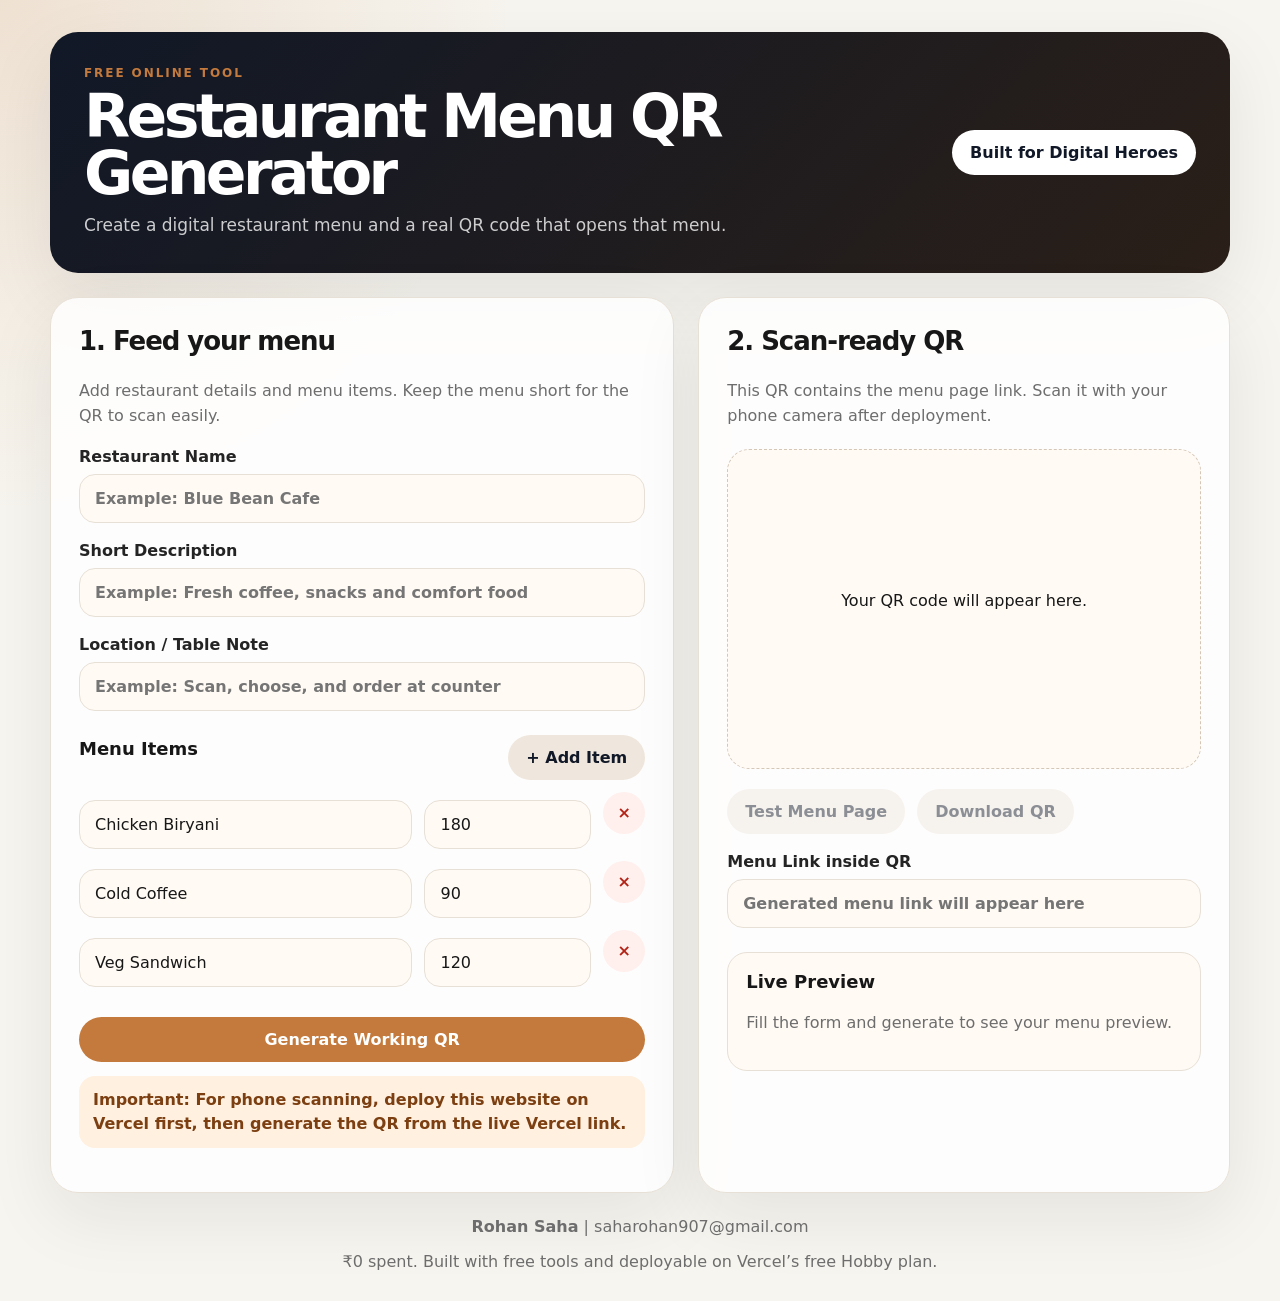
==== index.html @ 51149c4a "Add files via upload" ====
<!DOCTYPE html>
<html lang="en">
<head>
  <meta charset="UTF-8" />
  <meta name="viewport" content="width=device-width, initial-scale=1.0" />
  <title>Restaurant Menu QR Generator</title>
  <link rel="stylesheet" href="style.css" />
</head>
<body>
  <header class="topbar">
    <div>
      <p class="eyebrow">Free Online Tool</p>
      <h1>Restaurant Menu QR Generator</h1>
      <p class="subtitle">Create a digital restaurant menu and a real QR code that opens that menu.</p>
    </div>

    <a class="dh-button" href="https://digitalheroesco.com" target="_blank" rel="noopener">
      Built for Digital Heroes
    </a>
  </header>

  <main class="layout">
    <section class="card form-card">
      <h2>1. Feed your menu</h2>
      <p class="muted">Add restaurant details and menu items. Keep the menu short for the QR to scan easily.</p>

      <label>
        Restaurant Name
        <input id="restaurantName" type="text" placeholder="Example: Blue Bean Cafe" />
      </label>

      <label>
        Short Description
        <input id="restaurantDesc" type="text" placeholder="Example: Fresh coffee, snacks and comfort food" />
      </label>

      <label>
        Location / Table Note
        <input id="restaurantNote" type="text" placeholder="Example: Scan, choose, and order at counter" />
      </label>

      <div class="menu-builder">
        <div class="menu-title-row">
          <h3>Menu Items</h3>
          <button id="addItemBtn" class="secondary" type="button">+ Add Item</button>
        </div>

        <div id="items"></div>
      </div>

      <button id="generateBtn" class="primary" type="button">Generate Working QR</button>
      <p id="errorMsg" class="error"></p>
      <p class="small-note">Important: For phone scanning, deploy this website on Vercel first, then generate the QR from the live Vercel link.</p>
    </section>

    <section class="card result-card">
      <h2>2. Scan-ready QR</h2>
      <p class="muted">This QR contains the menu page link. Scan it with your phone camera after deployment.</p>

      <div id="qrBox" class="qr-box">
        <p class="placeholder">Your QR code will appear here.</p>
      </div>

      <div class="result-actions">
        <a id="openMenuLink" class="secondary disabled" href="#" target="_blank" rel="noopener">Test Menu Page</a>
        <a id="downloadQrBtn" class="secondary disabled" href="#" download="restaurant-menu-qr.png">Download QR</a>
      </div>

      <label>
        Menu Link inside QR
        <input id="menuUrl" type="text" readonly placeholder="Generated menu link will appear here" />
      </label>

      <div class="mini-preview">
        <h3>Live Preview</h3>
        <div id="preview">
          <p class="muted">Fill the form and generate to see your menu preview.</p>
        </div>
      </div>
    </section>
  </main>

  <footer>
    <p><strong>Rohan Saha</strong> | saharohan907@gmail.com</p>
    <p>₹0 spent. Built with free tools and deployable on Vercel’s free Hobby plan.</p>
  </footer>

  <script src="script.js"></script>
</body>
</html>
---- style.css ----
* { box-sizing: border-box; }

:root {
  --bg: #f7f5ef;
  --text: #171717;
  --muted: #6d6d6d;
  --line: #e7e0d6;
  --dark: #111827;
  --accent: #c47a3c;
  --accent-dark: #9d5721;
  --danger: #b42318;
  --shadow: 0 24px 70px rgba(17, 24, 39, 0.08);
}

body {
  margin: 0;
  font-family: Inter, ui-sans-serif, system-ui, -apple-system, BlinkMacSystemFont, "Segoe UI", sans-serif;
  background: radial-gradient(circle at top left, rgba(196, 122, 60, 0.16), transparent 32rem), var(--bg);
  color: var(--text);
}

.topbar {
  width: min(1180px, calc(100% - 32px));
  margin: 32px auto 0;
  padding: 34px;
  border-radius: 28px;
  color: white;
  background: linear-gradient(135deg, #111827, #2a1f18);
  display: flex;
  align-items: center;
  justify-content: space-between;
  gap: 24px;
  box-shadow: var(--shadow);
}

.eyebrow {
  margin: 0 0 8px;
  color: var(--accent);
  text-transform: uppercase;
  letter-spacing: 0.16em;
  font-size: 12px;
  font-weight: 800;
}

h1, h2, h3, p { margin-top: 0; }

h1 {
  margin-bottom: 10px;
  font-size: clamp(34px, 5vw, 60px);
  line-height: 0.95;
  letter-spacing: -0.06em;
}

h2 { font-size: 26px; letter-spacing: -0.04em; }
h3 { font-size: 18px; }

.subtitle {
  max-width: 680px;
  margin-bottom: 0;
  color: rgba(255, 255, 255, 0.78);
  font-size: 17px;
  line-height: 1.6;
}

.layout {
  width: min(1180px, calc(100% - 32px));
  margin: 24px auto;
  display: grid;
  grid-template-columns: 1.08fr 0.92fr;
  gap: 24px;
}

.card {
  background: rgba(255, 255, 255, 0.86);
  border: 1px solid var(--line);
  border-radius: 28px;
  padding: 28px;
  box-shadow: var(--shadow);
}

.muted { color: var(--muted); line-height: 1.6; }

.small-note {
  margin-top: 14px;
  color: #7c3f12;
  background: #fff0df;
  padding: 12px 14px;
  border-radius: 16px;
  line-height: 1.5;
  font-weight: 700;
}

label {
  display: block;
  margin: 18px 0;
  font-weight: 750;
  color: #242424;
}

input {
  width: 100%;
  margin-top: 8px;
  padding: 14px 15px;
  border: 1px solid var(--line);
  border-radius: 16px;
  background: #fffaf4;
  color: var(--text);
  font: inherit;
  outline: none;
}

input:focus {
  border-color: var(--accent);
  box-shadow: 0 0 0 4px rgba(196, 122, 60, 0.14);
}

.menu-title-row, .result-actions {
  display: flex;
  align-items: center;
  gap: 12px;
}

.menu-title-row {
  justify-content: space-between;
  margin-top: 24px;
}

.item-row {
  display: grid;
  grid-template-columns: 1.4fr 0.7fr 42px;
  gap: 12px;
  margin: 12px 0;
}

button, .dh-button, .secondary, .primary {
  border: 0;
  border-radius: 999px;
  padding: 13px 18px;
  font: inherit;
  font-weight: 800;
  cursor: pointer;
  text-decoration: none;
  display: inline-flex;
  align-items: center;
  justify-content: center;
  transition: transform 0.18s ease, opacity 0.18s ease;
}

button:hover, a:hover { transform: translateY(-1px); }

.primary {
  width: 100%;
  margin-top: 18px;
  color: white;
  background: var(--accent);
}

.primary:hover { background: var(--accent-dark); }

.secondary {
  color: var(--dark);
  background: #efe7dd;
}

.dh-button {
  flex: 0 0 auto;
  background: white;
  color: #111827;
}

.remove-btn {
  width: 42px;
  height: 42px;
  padding: 0;
  color: var(--danger);
  background: #fff0ed;
}

.error {
  color: var(--danger);
  font-weight: 700;
  margin: 14px 0 0;
}

.qr-box {
  min-height: 320px;
  display: grid;
  place-items: center;
  border: 1px dashed #d4c7b8;
  border-radius: 22px;
  background: #fffaf4;
  margin: 20px 0;
  padding: 18px;
  text-align: center;
}

.qr-img {
  width: 300px;
  height: 300px;
  background: white;
  border-radius: 18px;
  padding: 12px;
  border: 1px solid var(--line);
}

.disabled {
  pointer-events: none;
  opacity: 0.48;
}

.result-actions {
  margin-bottom: 18px;
  flex-wrap: wrap;
}

.mini-preview {
  margin-top: 24px;
  padding: 18px;
  border-radius: 20px;
  background: #fffaf4;
  border: 1px solid var(--line);
}

.preview-item, .menu-item {
  display: flex;
  justify-content: space-between;
  gap: 18px;
  padding: 15px 0;
  border-bottom: 1px solid var(--line);
}

.preview-item:last-child, .menu-item:last-child { border-bottom: 0; }

.price {
  font-weight: 900;
  color: var(--accent-dark);
}

footer {
  width: min(1180px, calc(100% - 32px));
  margin: 0 auto 30px;
  color: var(--muted);
  text-align: center;
}

.menu-page {
  background: radial-gradient(circle at top right, rgba(196, 122, 60, 0.20), transparent 30rem), #111827;
}

.menu-container {
  width: min(760px, calc(100% - 28px));
  margin: 26px auto;
}

.menu-hero {
  padding: 34px;
  border-radius: 30px;
  background: #fffaf4;
  box-shadow: var(--shadow);
}

.menu-hero h1 { color: var(--text); }
.menu-hero .subtitle { color: var(--muted); }

.note {
  margin-top: 16px;
  padding: 12px 14px;
  border-radius: 16px;
  color: #7c3f12;
  background: #fff0df;
  font-weight: 750;
}

.customer-menu {
  margin-top: 18px;
  padding: 20px 28px;
  border-radius: 28px;
  background: white;
  box-shadow: var(--shadow);
}

.menu-dh {
  margin: 20px auto;
  display: flex;
  width: fit-content;
}

.menu-page footer { color: rgba(255, 255, 255, 0.7); }

.empty-state {
  padding: 22px;
  text-align: center;
  color: var(--muted);
}

@media (max-width: 850px) {
  .topbar, .layout { grid-template-columns: 1fr; }
  .topbar { flex-direction: column; align-items: flex-start; }
  .layout { display: grid; }
  .item-row { grid-template-columns: 1fr; }
  .remove-btn { width: 100%; }
}
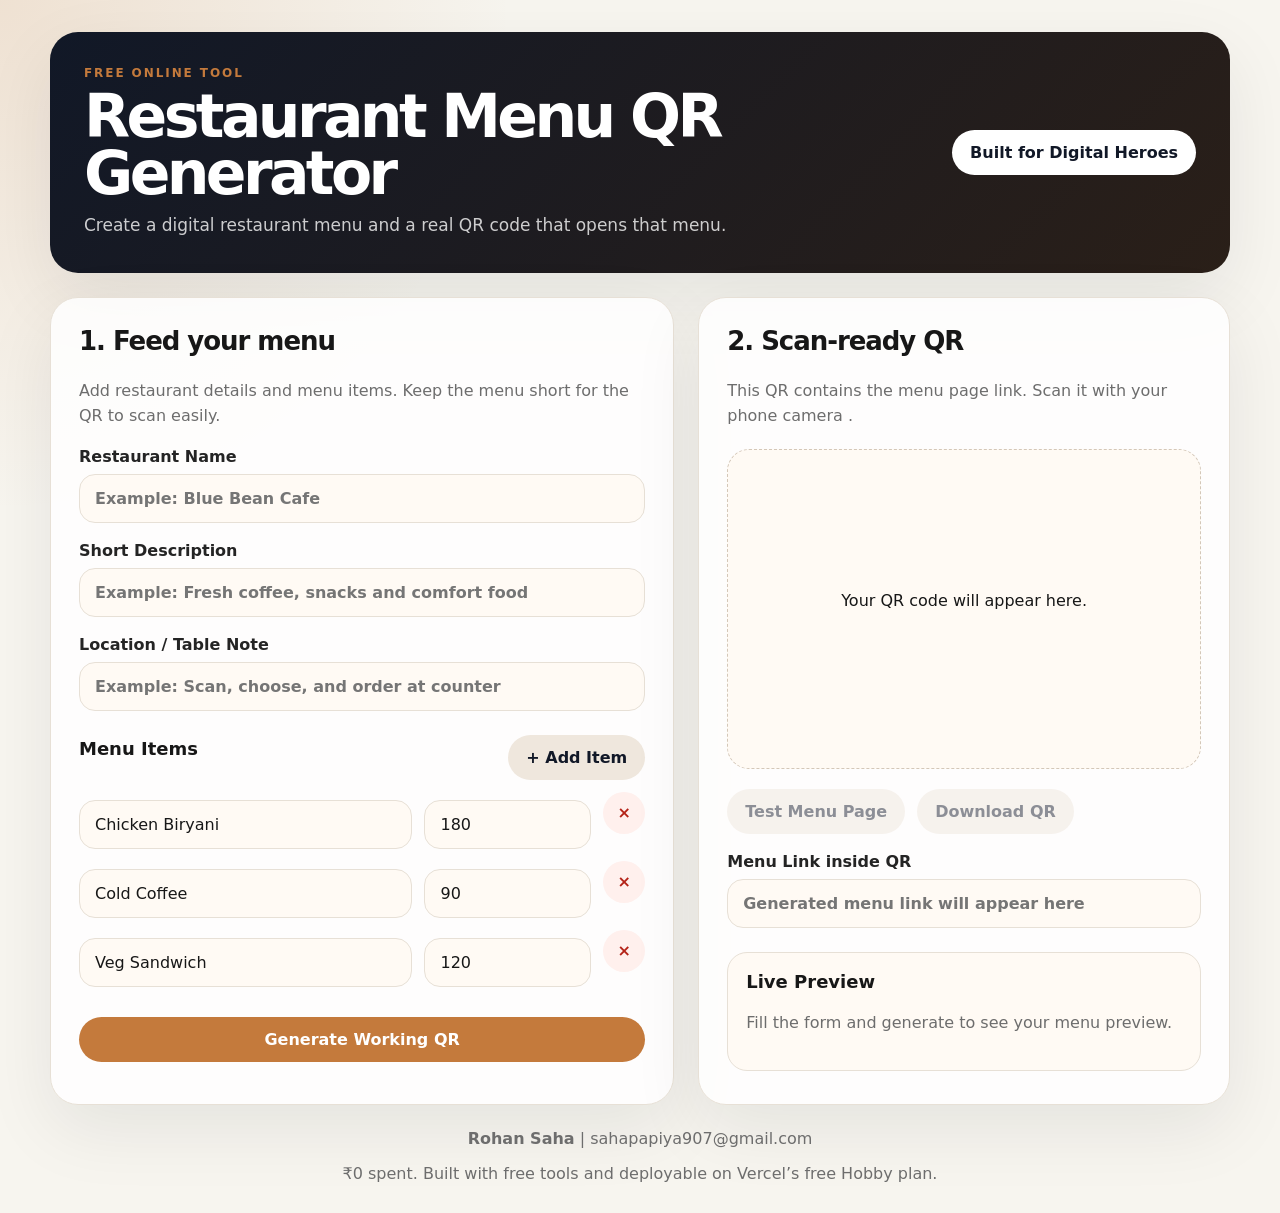
==== commit 3cefeb0d: "Update index.html" ====
--- a/index.html
+++ b/index.html
@@ -50,12 +50,12 @@
 
       <button id="generateBtn" class="primary" type="button">Generate Working QR</button>
       <p id="errorMsg" class="error"></p>
-      <p class="small-note">Important: For phone scanning, deploy this website on Vercel first, then generate the QR from the live Vercel link.</p>
+     
     </section>
 
     <section class="card result-card">
       <h2>2. Scan-ready QR</h2>
-      <p class="muted">This QR contains the menu page link. Scan it with your phone camera after deployment.</p>
+      <p class="muted">This QR contains the menu page link. Scan it with your phone camera .</p>
 
       <div id="qrBox" class="qr-box">
         <p class="placeholder">Your QR code will appear here.</p>
@@ -81,7 +81,7 @@
   </main>
 
   <footer>
-    <p><strong>Rohan Saha</strong> | saharohan907@gmail.com</p>
+    <p><strong>Rohan Saha</strong> | sahapapiya907@gmail.com</p>
     <p>₹0 spent. Built with free tools and deployable on Vercel’s free Hobby plan.</p>
   </footer>
 
